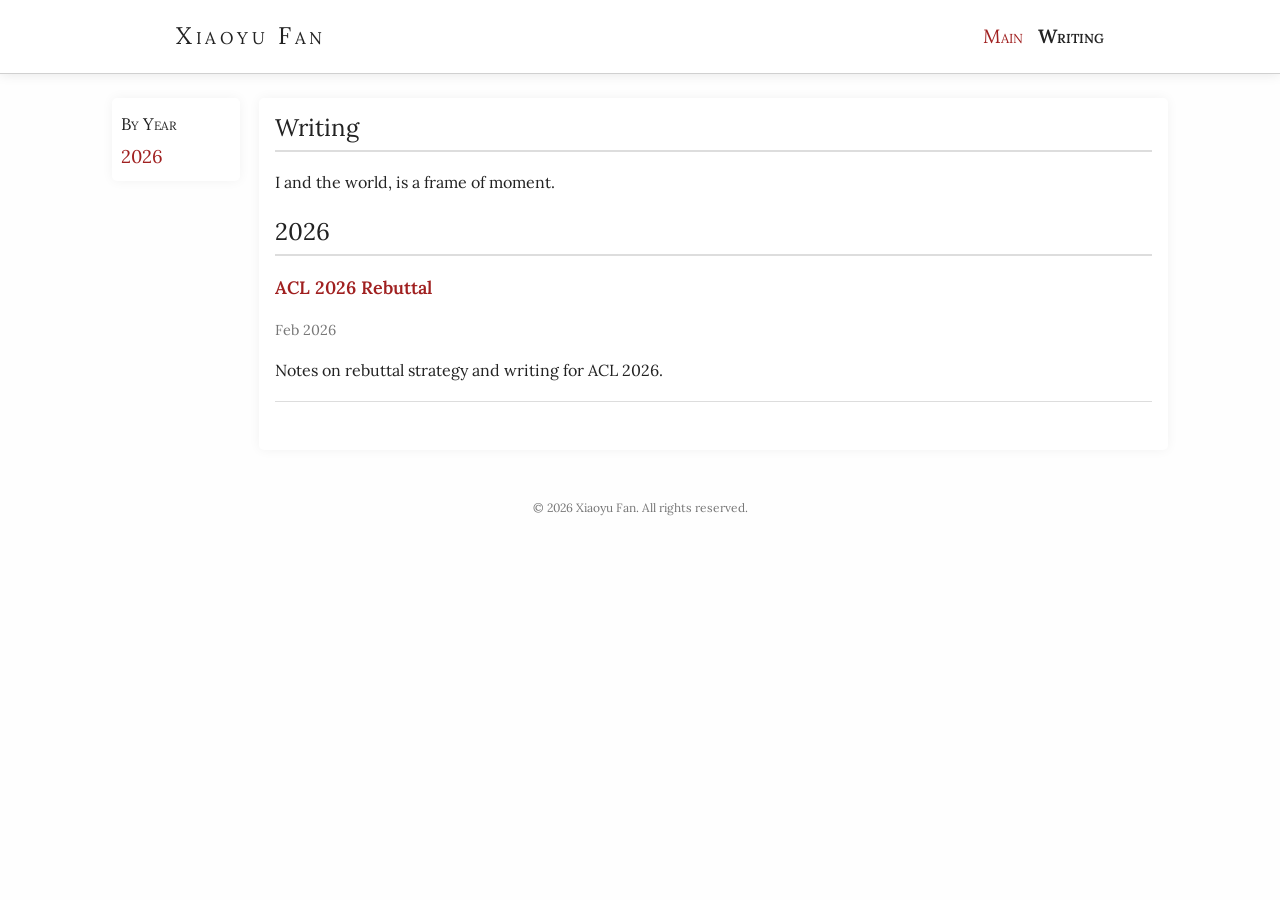
==== writing/index.html @ 4e7b04a3 "My personal academic homepage" ====
<!DOCTYPE html>
<html lang="en">
<head>
  <meta charset="UTF-8">
  <meta http-equiv="X-UA-Compatible" content="IE=edge">
  <meta name="viewport" content="width=device-width, initial-scale=1">
  <title>Writing - Xiaoyu Fan</title>
  <meta name="description" content="Writing by Xiaoyu Fan.">
  <link rel="icon" href="../assets/img/favicon.svg" type="image/svg+xml">

  <link rel="stylesheet" href="../assets/css/font_sans_serif.css">
  <link rel="stylesheet" href="../assets/css/theme-luka.css">
</head>
<body class="theme-luka">
  <nav class="top-nav">
    <div class="nav-container">
      <a class="nav-title" href="../index.html">Xiaoyu Fan</a>
      <div class="nav-links fancy" aria-label="Primary navigation">
        <a href="../index.html">Main</a>
        <a class="active" href="../writing/index.html">Writing</a>
      </div>
    </div>
  </nav>

  <div class="wrapper writing-layout">
    <div class="writing-grid">
      <aside class="year-sidebar boxed">
        <div class="year-sidebar-title">By Year</div>
        <nav class="year-sidebar-links fancy" aria-label="Writing by year">
          <a href="#2026">2026</a>
        </nav>
      </aside>

      <main class="boxed writing-content">
        <h1 class="page-title">Writing</h1>

        <p class="writing-intro">
          I and the world, is a frame of moment.
        </p>

        <section id="2026" class="section">
          <h2 class="section-title">2026</h2>
          <ol class="post-list">
            <li class="post-item">
              <p class="post-title fancy"><a href="2026/acl-2026-rebuttal.html">ACL 2026 Rebuttal</a></p>
              <p class="post-date">Feb 2026</p>
              <p class="post-summary">Notes on rebuttal strategy and writing for ACL 2026.</p>
            </li>
          </ol>
        </section>
      </main>
    </div>

    <footer class="site-footer">
      <p>&copy; 2026 Xiaoyu Fan. All rights reserved.</p>
    </footer>
  </div>

  <script src="../assets/js/scale.fix.js"></script>
</body>
</html>
---- assets/css/font_sans_serif.css ----
@import url("https://fonts.googleapis.com/css2?family=Lora:wght@400;500;600&display=swap");
---- assets/css/theme-luka.css ----
/* ============================================
   Luka Homepage adapted with Carlini-inspired
   typography, colors, navigation, and writing pages.
   ============================================ */

html {
  scroll-behavior: smooth;
}

body {
  margin: 0;
}

body.theme-luka,
body.theme-luka *,
body.theme-luka *::before,
body.theme-luka *::after {
  box-sizing: border-box;
}

:root {
  --page-bg: #fefefe;
  --panel-bg: #ffffff;
  --soft-bg: #f8f8f8;
  --text: #222222;
  --muted: #777777;
  --border: #d0d0d0;
  --light-border: #dddddd;
  --accent: #a02020;
  --accent-hover: #c03030;
  --accent-rule: #c44;
  --shadow: rgba(0, 0, 0, 0.08);
}

body.theme-luka {
  background: var(--page-bg);
  color: var(--text);
  font-family: "Lora", Georgia, "Times New Roman", serif;
  font-size: 16px;
  line-height: 1.7;
  text-rendering: optimizeLegibility;
}

body.theme-luka a {
  color: var(--accent);
  text-decoration: none;
}

body.theme-luka a:hover {
  color: var(--accent-hover);
}

body.theme-luka .fancy a {
  position: relative;
}

body.theme-luka .fancy a::before {
  content: "";
  position: absolute;
  display: block;
  width: 100%;
  height: 2px;
  bottom: 0;
  left: 0;
  background-color: var(--accent-rule);
  transform: scaleX(0);
  transition: transform 0.3s ease;
}

body.theme-luka .fancy a:hover::before {
  transform: scaleX(0.99);
}

body.theme-luka .top-nav {
  width: 100%;
  min-height: 3.5em;
  padding: 1em 0;
  background: #ffffff;
  border-bottom: 1px solid var(--border);
  box-shadow: 0 0 12px rgba(0, 0, 0, 0.1);
  position: sticky;
  top: 0;
  z-index: 1000;
}

body.theme-luka .nav-container {
  width: 100%;
  max-width: 60em;
  margin: 0 auto;
  padding: 0 1em;
  display: flex;
  align-items: center;
  justify-content: space-between;
  gap: 2em;
}

body.theme-luka .nav-title {
  color: var(--text);
  font-size: 150%;
  font-variant: small-caps;
  letter-spacing: 0.15em;
  white-space: nowrap;
}

body.theme-luka .nav-links {
  display: flex;
  align-items: center;
  gap: 0.8em;
  font-size: 120%;
  font-variant: small-caps;
}

body.theme-luka .nav-links a {
  color: var(--accent);
}

body.theme-luka .nav-links a.active {
  color: var(--text);
  font-weight: 600;
}

body.theme-luka .wrapper {
  width: 100%;
  max-width: 60em;
  margin: 0 auto;
  padding: 1.5em 1em 1em;
}

body.theme-luka .main-layout {
  display: grid;
  grid-template-columns: 16em minmax(0, 1fr);
  gap: 1.5em;
  align-items: start;
}

body.theme-luka .boxed {
  background: var(--panel-bg);
  border-radius: 5px;
  box-shadow: 0 0 12px rgba(0, 0, 0, 0.05);
  padding: 1em;
}

body.theme-luka .sidebar {
  position: fixed;
  top: 6em;
  left: max(2em, calc(50% - 30em + 2em));
  width: 16em;
  z-index: 10;
}

body.theme-luka .profile-card {
  background: var(--soft-bg);
  border-right: 1px solid var(--border);
  border-bottom: 1px solid var(--border);
  border-radius: 4px;
  box-shadow: 0 0 6px rgba(0, 0, 0, 0.1);
  padding: 8px;
  text-align: center;
}

body.theme-luka .image.avatar {
  display: block;
  margin: 0 auto 0.8em;
}

body.theme-luka .image.avatar img {
  width: 100%;
  max-width: 190px;
  aspect-ratio: 1;
  border-radius: 5%;
  object-fit: cover;
}

body.theme-luka .site-name {
  margin: 0;
  color: var(--text);
  font-size: 1.15em;
  font-weight: 600;
  line-height: 1.35;
}

body.theme-luka .site-email {
  margin: 0.2em 0 0.55em;
  color: var(--text);
  font-size: 0.9em;
  word-break: break-all;
}

body.theme-luka .social-icons {
  display: flex;
  justify-content: center;
  align-items: center;
  flex-wrap: nowrap;
  gap: 0.35em;
}

body.theme-luka .social-icons a {
  width: 1.7em;
  height: 1.7em;
  display: inline-flex;
  align-items: center;
  justify-content: center;
  font-size: 1.25em;
  line-height: 1;
  white-space: nowrap;
}

body.theme-luka .visitor-card {
  margin: 1.25em auto 0;
  padding: 0.8em;
  border: 1px dashed var(--border);
  border-radius: 4px;
  color: var(--muted);
  text-align: left;
}

body.theme-luka .visitor-card-title {
  margin-bottom: 0.4em;
  color: var(--text);
  font-size: 0.95em;
  font-variant: small-caps;
  letter-spacing: 0.08em;
}

body.theme-luka .visitor-card-body {
  font-size: 0.85em;
  line-height: 1.55;
}

body.theme-luka .content {
  grid-column: 2;
  min-width: 0;
}

body.theme-luka .section {
  margin-bottom: 2em;
}

body.theme-luka .section-title,
body.theme-luka .page-title {
  margin: 0 0 0.7em;
  padding-bottom: 0.35em;
  border-bottom: 2px solid var(--light-border);
  color: var(--text);
  font-size: 1.5em;
  font-weight: 400;
  line-height: 1.15;
}

body.theme-luka .section-body p,
body.theme-luka .article-body p {
  margin: 0 0 0.7em;
}

body.theme-luka .opportunity-box {
  margin-top: 1em;
  padding: 0.95em 1.1em;
  border-left: 3px solid rgba(160, 32, 32, 0.55);
  border-radius: 8px;
  background: #f4f1ef;
  color: var(--text);
}

body.theme-luka .opportunity-box strong {
  color: #b06b50;
}

body.theme-luka .research-keyword {
  text-decoration-line: underline;
  text-decoration-color: #000000;
  text-decoration-thickness: 1.5px;
  text-underline-offset: 0.16em;
}

body.theme-luka .timeline-item {
  position: relative;
  margin-left: 1.1em;
  padding-left: 0.8em;
  padding-bottom: 1.1em;
  border-left: 2px solid var(--light-border);
}

body.theme-luka .timeline-item:last-child {
  padding-bottom: 0;
}

body.theme-luka .timeline-item::before {
  content: "";
  position: absolute;
  left: -0.38em;
  top: 0.7em;
  width: 0.6em;
  height: 0.6em;
  border-radius: 50%;
  background: var(--accent);
}

body.theme-luka .experience-item {
  display: flex;
  align-items: flex-start;
  gap: 1.1em;
}

body.theme-luka .institution-logo {
  width: 76px;
  height: 76px;
  flex-shrink: 0;
  object-fit: contain;
  padding: 2px;
}

body.theme-luka .experience-content p {
  margin: 0 0 0.12em;
}

body.theme-luka .exp-title {
  color: var(--text);
}

body.theme-luka .exp-detail,
body.theme-luka .pub-content .author {
  color: var(--muted);
}

body.theme-luka .exp-period,
body.theme-luka .pub-content .periodical,
body.theme-luka .post-date,
body.theme-luka .article-date {
  font-size: 0.9em;
}

body.theme-luka .exp-period {
  color: var(--text);
}

body.theme-luka .pub-content .periodical,
body.theme-luka .post-date,
body.theme-luka .article-date {
  color: var(--muted);
}

body.theme-luka .publications ol.bibliography {
  list-style: none;
  padding: 0;
  margin: 0;
}

body.theme-luka .publications ol.bibliography li {
  margin-bottom: 1em;
  padding-left: 1em;
  border-left: 3px solid var(--light-border);
}

body.theme-luka .pub-content .title {
  color: var(--text);
  font-weight: 600;
}

body.theme-luka .project-card {
  line-height: 1.7;
}

body.theme-luka .project-card + .project-card {
  margin-top: 1.1em;
}

body.theme-luka .news-list {
  margin: 0;
  padding-left: 1.35em;
  font-size: 1.05em;
}

body.theme-luka .news-list li {
  margin-bottom: 0.45em;
  padding-bottom: 0;
}

body.theme-luka .publication-card {
  display: grid;
  grid-template-columns: minmax(180px, 42%) minmax(0, 1fr);
  gap: 1.6em;
  align-items: start;
}

body.theme-luka .publication-preview {
  min-height: 150px;
  aspect-ratio: 16 / 9;
  display: flex;
  align-items: center;
  justify-content: center;
  border: 1px dashed var(--border);
  border-radius: 8px;
  background:
    linear-gradient(135deg, rgba(160, 32, 32, 0.06), rgba(0, 0, 0, 0.02)),
    var(--soft-bg);
  color: var(--muted);
  text-align: center;
  padding: 1em;
}

body.theme-luka .publication-info h3 {
  margin: 0 0 0.35em;
  color: #2f68c4;
  font-size: 1.18em;
  line-height: 1.35;
}

body.theme-luka .publication-info p {
  margin: 0 0 0.45em;
}

body.theme-luka .publication-authors,
body.theme-luka .publication-venue {
  color: var(--text);
}

body.theme-luka .publication-links {
  margin-top: 1em;
}

body.theme-luka .abstract-button {
  padding: 0;
  border: 0;
  background: transparent;
  font: inherit;
  display: inline;
  color: var(--accent);
  cursor: pointer;
}

body.theme-luka .abstract-button:hover {
  color: var(--accent-hover);
}

body.theme-luka .publication-abstract {
  margin-top: 0.85em;
  color: var(--text);
  font-style: italic;
  line-height: 1.7;
}

body.theme-luka .writing-layout {
  max-width: 68em;
}

body.theme-luka .writing-grid {
  display: grid;
  grid-template-columns: 8em minmax(0, 1fr);
  gap: 1.2em;
  align-items: start;
}

body.theme-luka .year-sidebar {
  position: sticky;
  top: 6em;
  padding: 0.75em 0.55em;
}

body.theme-luka .year-sidebar-title {
  margin-bottom: 0.25em;
  color: var(--text);
  font-size: 1.05em;
  font-variant: small-caps;
}

body.theme-luka .year-sidebar-links {
  display: flex;
  flex-direction: column;
  gap: 0.15em;
  font-size: 1.15em;
  line-height: 1.45;
}

body.theme-luka .writing-content {
  min-width: 0;
}

body.theme-luka .writing-intro {
  margin-bottom: 1.4em;
}

body.theme-luka .post-list {
  list-style: none;
  padding: 0;
  margin: 0;
}

body.theme-luka .post-item {
  margin-bottom: 1.3em;
  padding-bottom: 1.1em;
  border-bottom: 1px solid var(--light-border);
}

body.theme-luka .post-title {
  margin: 0 0 0.2em;
  font-size: 1.12em;
  font-weight: 600;
}

body.theme-luka .post-summary {
  margin: 0.25em 0 0;
  color: var(--text);
}

body.theme-luka .article-header {
  margin-bottom: 1em;
}

body.theme-luka .article-title {
  margin: 0 0 0.35em;
  color: var(--text);
  font-size: 2em;
  font-weight: 400;
  line-height: 1.15;
}

body.theme-luka .article-meta {
  margin: 0;
  color: var(--muted);
}

body.theme-luka .article-body {
  padding-top: 0.5em;
  font-size: 14pt;
}

body.theme-luka .article-body h3 {
  margin: 1.4em 0 0.45em;
  font-size: 1.25em;
  font-weight: 400;
}

body.theme-luka .article-body img {
  display: block;
  max-width: 100%;
  height: auto;
  margin: 1em auto;
  border-radius: 5px;
}

body.theme-luka .article-body blockquote {
  margin: 1em 0;
  padding: 0.2em 1em;
  border-left: 3px solid var(--light-border);
  color: var(--muted);
}

body.theme-luka .article-body table {
  width: 100%;
  margin: 1em 0;
  border-collapse: collapse;
  font-size: 0.9em;
}

body.theme-luka .article-body th,
body.theme-luka .article-body td {
  padding: 0.45em 0.55em;
  border: 1px solid var(--light-border);
  vertical-align: top;
}

body.theme-luka .article-body th {
  background: var(--soft-bg);
  font-weight: 600;
}

body.theme-luka .article-body code {
  font-family: "SFMono-Regular", Consolas, monospace;
  font-size: 0.9em;
}

body.theme-luka .article-body pre {
  overflow-x: auto;
  padding: 0.8em;
  background: var(--soft-bg);
  border-radius: 5px;
}

body.theme-luka hr {
  display: block;
  margin: 0.9em 0;
  border: 0;
  border-top: 1px solid rgba(0, 0, 0, 0.2);
}

body.theme-luka .site-footer {
  width: 100%;
  padding: 3em 0 1em;
  color: var(--muted);
  text-align: center;
  font-size: 0.75em;
}

body.theme-luka h1,
body.theme-luka h2,
body.theme-luka h3,
body.theme-luka h4,
body.theme-luka strong {
  color: var(--text);
}

@media all and (max-width: 700px) {
  body.theme-luka .nav-container {
    align-items: flex-start;
    flex-direction: column;
    gap: 0.4em;
  }

  body.theme-luka .nav-title {
    font-size: 135%;
  }

  body.theme-luka .nav-links {
    font-size: 110%;
  }

  body.theme-luka .main-layout {
    grid-template-columns: 1fr;
  }

  body.theme-luka .sidebar {
    position: static;
    width: auto;
  }

  body.theme-luka .content {
    grid-column: auto;
  }

  body.theme-luka .profile-card {
    max-width: 18em;
    margin: 0 auto;
  }

  body.theme-luka .publication-card {
    grid-template-columns: 1fr;
    gap: 1em;
  }

  body.theme-luka .writing-grid {
    grid-template-columns: 1fr;
  }

  body.theme-luka .year-sidebar {
    position: static;
  }

  body.theme-luka .year-sidebar-links {
    flex-direction: row;
    flex-wrap: wrap;
    gap: 0.8em;
  }

  body.theme-luka .article-title {
    font-size: 1.55em;
  }
}
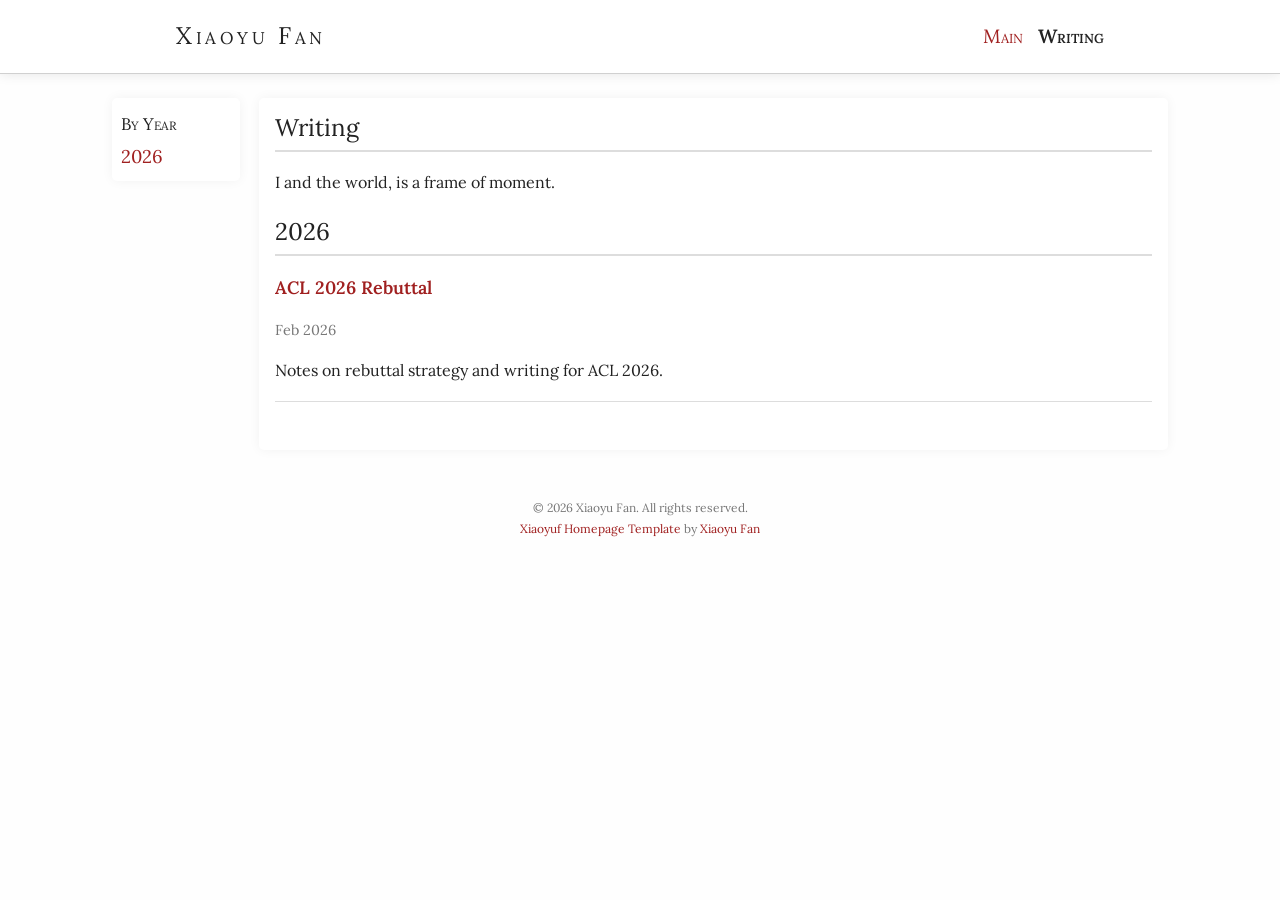
==== commit 9fa2c629: "© 2026 Xiaoyu Fan. All rights reserved. Xiaoyuf Homepage Template by Xiaoyu Fan" ====
--- a/writing/index.html
+++ b/writing/index.html
@@ -52,7 +52,11 @@
     </div>
 
     <footer class="site-footer">
-      <p>&copy; 2026 Xiaoyu Fan. All rights reserved.</p>
+      <p>
+        &copy; 2026 Xiaoyu Fan. All rights reserved.
+        <br>
+        <span class="template-credit"><a href="https://github.com/Fanxyjumping/Xiaoyuf-homepage-template">Xiaoyuf Homepage Template</a> by <a href="../index.html">Xiaoyu Fan</a></span>
+      </p>
     </footer>
   </div>
 
--- a/assets/css/theme-luka.css
+++ b/assets/css/theme-luka.css
@@ -225,6 +225,13 @@
 body.theme-luka .visitor-card-body {
   font-size: 0.85em;
   line-height: 1.55;
+}
+
+body.theme-luka .visitor-card-body img {
+  display: block;
+  width: 100%;
+  height: auto;
+  border: 0;
 }
 
 body.theme-luka .content {
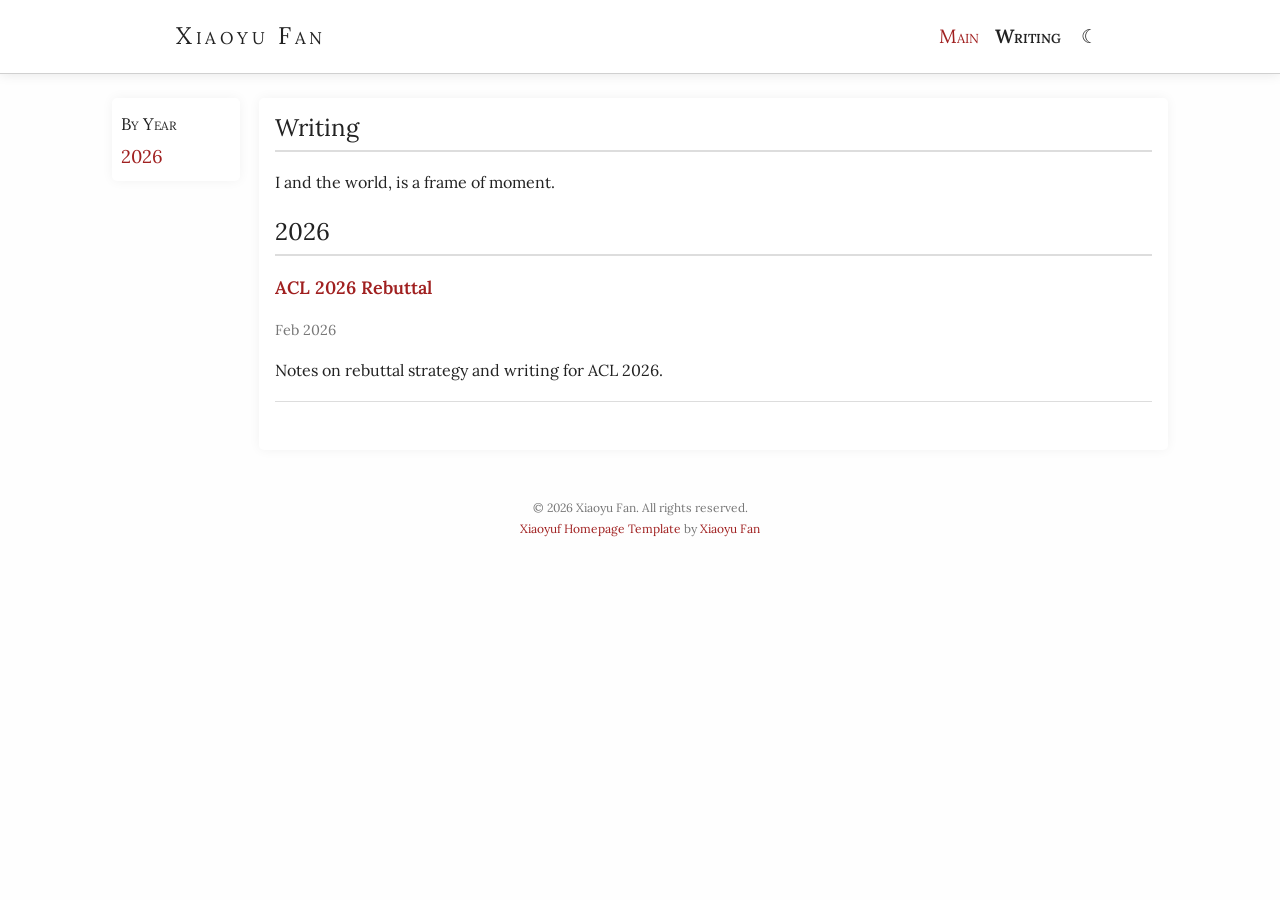
==== commit dc644443: "Update profile and add dark mode" ====
--- a/writing/index.html
+++ b/writing/index.html
@@ -6,18 +6,22 @@
   <meta name="viewport" content="width=device-width, initial-scale=1">
   <title>Writing - Xiaoyu Fan</title>
   <meta name="description" content="Writing by Xiaoyu Fan.">
-  <link rel="icon" href="../assets/img/favicon.svg" type="image/svg+xml">
+  <link rel="icon" href="../assets/img/favicon.jpg" type="image/jpeg">
 
   <link rel="stylesheet" href="../assets/css/font_sans_serif.css">
-  <link rel="stylesheet" href="../assets/css/theme-luka.css">
+  <script>try { document.documentElement.dataset.theme = localStorage.getItem('theme') === 'dark' ? 'dark' : 'light'; } catch (error) { document.documentElement.dataset.theme = 'light'; }</script>
+  <link rel="stylesheet" href="../assets/css/theme-luka.css?v=20260929-theme">
 </head>
 <body class="theme-luka">
   <nav class="top-nav">
     <div class="nav-container">
       <a class="nav-title" href="../index.html">Xiaoyu Fan</a>
-      <div class="nav-links fancy" aria-label="Primary navigation">
-        <a href="../index.html">Main</a>
-        <a class="active" href="../writing/index.html">Writing</a>
+      <div class="nav-actions">
+        <div class="nav-links fancy" aria-label="Primary navigation">
+          <a href="../index.html">Main</a>
+          <a class="active" href="../writing/index.html">Writing</a>
+        </div>
+        <button class="theme-toggle" type="button" aria-label="Switch to dark mode" title="Switch to dark mode"><span class="theme-moon" aria-hidden="true">☾</span><span class="theme-sun" aria-hidden="true">☼</span></button>
       </div>
     </div>
   </nav>
@@ -61,5 +65,6 @@
   </div>
 
   <script src="../assets/js/scale.fix.js"></script>
+  <script src="../assets/js/theme.js?v=20260929"></script>
 </body>
 </html>
--- a/assets/css/theme-luka.css
+++ b/assets/css/theme-luka.css
@@ -30,6 +30,27 @@
   --accent-hover: #c03030;
   --accent-rule: #c44;
   --shadow: rgba(0, 0, 0, 0.08);
+  --opportunity-bg: #f4f1ef;
+  --nav-bg: #ffffff;
+  --preview-bg: #ffffff;
+  --preview-shade: rgba(0, 0, 0, 0.02);
+  --hairline: rgba(0, 0, 0, 0.2);
+}
+
+:root[data-theme="dark"] {
+  color-scheme: dark;
+  --page-bg: #171717;
+  --panel-bg: #1b1b1b;
+  --soft-bg: #242424;
+  --text: #ffffff;
+  --muted: #b6b6b6;
+  --border: #515151;
+  --light-border: #494949;
+  --opportunity-bg: #282323;
+  --nav-bg: #1b1b1b;
+  --preview-bg: #ffffff;
+  --preview-shade: rgba(255, 255, 255, 0.02);
+  --hairline: rgba(255, 255, 255, 0.25);
 }
 
 body.theme-luka {
@@ -75,7 +96,7 @@
   width: 100%;
   min-height: 3.5em;
   padding: 1em 0;
-  background: #ffffff;
+  background: var(--nav-bg);
   border-bottom: 1px solid var(--border);
   box-shadow: 0 0 12px rgba(0, 0, 0, 0.1);
   position: sticky;
@@ -108,6 +129,44 @@
   gap: 0.8em;
   font-size: 120%;
   font-variant: small-caps;
+}
+
+body.theme-luka .nav-actions {
+  display: flex;
+  align-items: center;
+  gap: 0.9em;
+  flex-shrink: 0;
+}
+
+body.theme-luka .theme-toggle {
+  width: 1.5em;
+  height: 1.5em;
+  padding: 0;
+  border: 0;
+  background: transparent;
+  color: var(--text);
+  font: inherit;
+  font-size: 1.2em;
+  line-height: 1;
+  cursor: pointer;
+}
+
+body.theme-luka .theme-toggle:hover {
+  opacity: 0.7;
+}
+
+body.theme-luka .theme-toggle:focus-visible {
+  outline: 2px solid var(--accent);
+  outline-offset: 3px;
+}
+
+body.theme-luka .theme-sun,
+:root[data-theme="dark"] body.theme-luka .theme-moon {
+  display: none;
+}
+
+:root[data-theme="dark"] body.theme-luka .theme-sun {
+  display: inline;
 }
 
 body.theme-luka .nav-links a {
@@ -187,11 +246,24 @@
 }
 
 body.theme-luka .social-icons {
+  position: relative;
   display: flex;
   justify-content: center;
   align-items: center;
   flex-wrap: nowrap;
   gap: 0.35em;
+}
+
+body.theme-luka .email-copy-status {
+  position: absolute;
+  top: 100%;
+  left: 0;
+  right: 0;
+  min-height: 1.2em;
+  color: var(--text);
+  font-size: 0.75em;
+  line-height: 1.2;
+  pointer-events: none;
 }
 
 body.theme-luka .social-icons a {
@@ -207,11 +279,11 @@
 
 body.theme-luka .visitor-card {
   margin: 1.25em auto 0;
-  padding: 0.8em;
+  padding: 0.45em;
   border: 1px dashed var(--border);
   border-radius: 4px;
   color: var(--muted);
-  text-align: left;
+  text-align: center;
 }
 
 body.theme-luka .visitor-card-title {
@@ -224,7 +296,7 @@
 
 body.theme-luka .visitor-card-body {
   font-size: 0.85em;
-  line-height: 1.55;
+  line-height: 1;
 }
 
 body.theme-luka .visitor-card-body img {
@@ -264,7 +336,7 @@
   padding: 0.95em 1.1em;
   border-left: 3px solid rgba(160, 32, 32, 0.55);
   border-radius: 8px;
-  background: #f4f1ef;
+  background: var(--opportunity-bg);
   color: var(--text);
 }
 
@@ -274,7 +346,7 @@
 
 body.theme-luka .research-keyword {
   text-decoration-line: underline;
-  text-decoration-color: #000000;
+  text-decoration-color: var(--text);
   text-decoration-thickness: 1.5px;
   text-underline-offset: 0.16em;
 }
@@ -371,6 +443,33 @@
   margin-top: 1.1em;
 }
 
+body.theme-luka .honors-list {
+  margin: 0;
+  padding-left: 1.35em;
+  color: var(--text);
+  font-size: 1.05em;
+  font-weight: 400;
+}
+
+body.theme-luka .honors-list li {
+  margin-bottom: 0.45em;
+  padding-bottom: 0;
+}
+
+body.theme-luka .honor-row {
+  display: grid;
+  grid-template-columns: minmax(0, 1fr) auto;
+  align-items: baseline;
+  gap: 1em;
+}
+
+body.theme-luka .honor-year {
+  color: var(--text);
+  font-style: italic;
+  font-weight: 400;
+  white-space: nowrap;
+}
+
 body.theme-luka .news-list {
   margin: 0;
   padding-left: 1.35em;
@@ -398,11 +497,28 @@
   border: 1px dashed var(--border);
   border-radius: 8px;
   background:
-    linear-gradient(135deg, rgba(160, 32, 32, 0.06), rgba(0, 0, 0, 0.02)),
+    linear-gradient(135deg, rgba(160, 32, 32, 0.06), var(--preview-shade)),
     var(--soft-bg);
   color: var(--muted);
   text-align: center;
   padding: 1em;
+}
+
+body.theme-luka .publication-preview-image {
+  min-height: 0;
+  aspect-ratio: 3785 / 1677;
+  padding: 0;
+  overflow: hidden;
+  border-style: solid;
+  background: var(--preview-bg);
+}
+
+body.theme-luka .publication-preview img {
+  width: 100%;
+  height: 100%;
+  max-width: 100%;
+  display: block;
+  object-fit: contain;
 }
 
 body.theme-luka .publication-info h3 {
@@ -442,8 +558,9 @@
 body.theme-luka .publication-abstract {
   margin-top: 0.85em;
   color: var(--text);
+  font-size: 0.9em;
   font-style: italic;
-  line-height: 1.7;
+  line-height: 1.55;
 }
 
 body.theme-luka .writing-layout {
@@ -587,7 +704,7 @@
   display: block;
   margin: 0.9em 0;
   border: 0;
-  border-top: 1px solid rgba(0, 0, 0, 0.2);
+  border-top: 1px solid var(--hairline);
 }
 
 body.theme-luka .site-footer {
@@ -621,6 +738,11 @@
     font-size: 110%;
   }
 
+  body.theme-luka .nav-actions {
+    width: 100%;
+    justify-content: space-between;
+  }
+
   body.theme-luka .main-layout {
     grid-template-columns: 1fr;
   }
@@ -642,6 +764,15 @@
   body.theme-luka .publication-card {
     grid-template-columns: 1fr;
     gap: 1em;
+  }
+
+  body.theme-luka .honor-row {
+    grid-template-columns: 1fr;
+    gap: 0;
+  }
+
+  body.theme-luka .honor-year {
+    justify-self: end;
   }
 
   body.theme-luka .writing-grid {
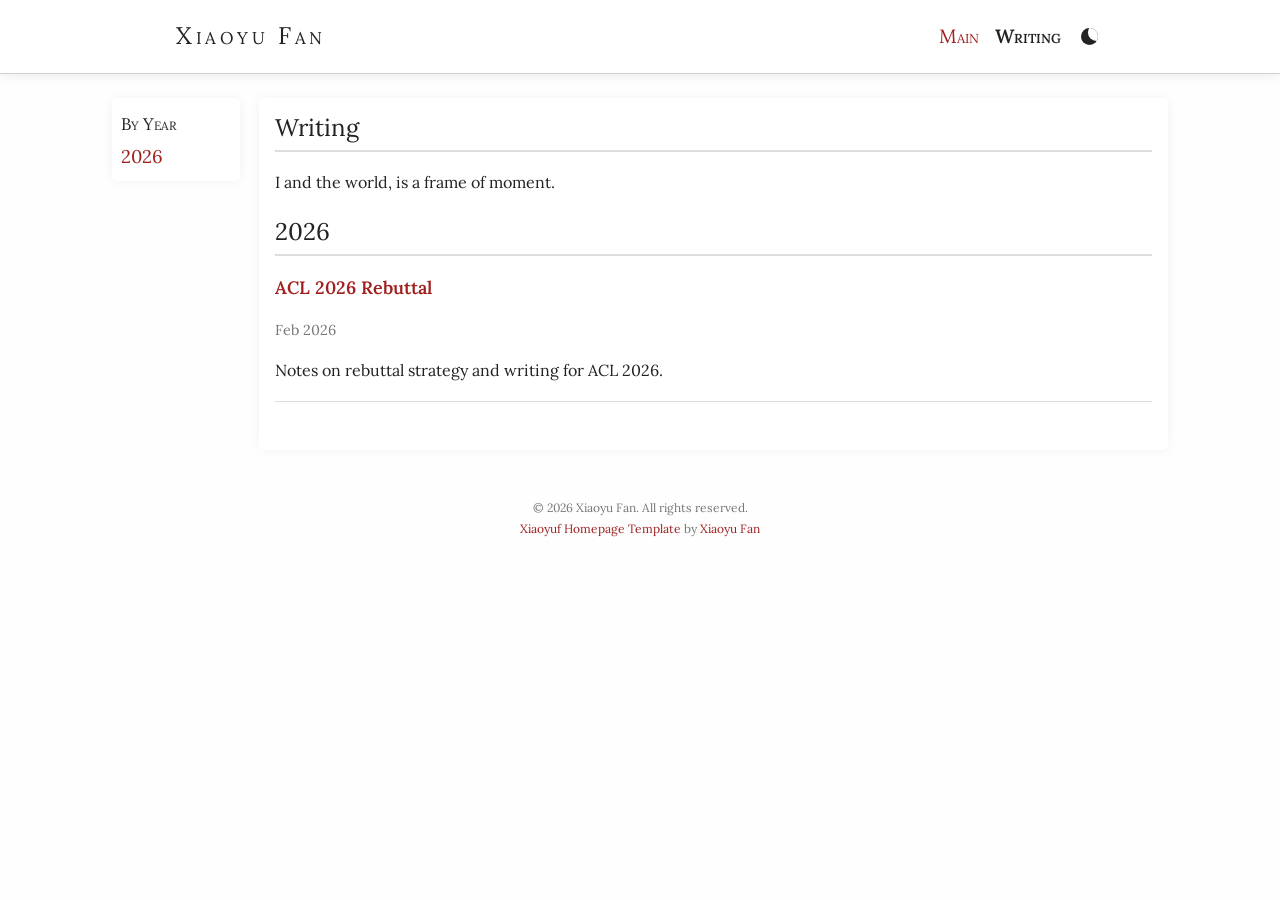
==== commit 15b54da4: "Use solid moon for theme toggle" ====
--- a/writing/index.html
+++ b/writing/index.html
@@ -10,7 +10,7 @@
 
   <link rel="stylesheet" href="../assets/css/font_sans_serif.css">
   <script>try { document.documentElement.dataset.theme = localStorage.getItem('theme') === 'dark' ? 'dark' : 'light'; } catch (error) { document.documentElement.dataset.theme = 'light'; }</script>
-  <link rel="stylesheet" href="../assets/css/theme-luka.css?v=20260929-theme">
+  <link rel="stylesheet" href="../assets/css/theme-luka.css?v=20260929-moon">
 </head>
 <body class="theme-luka">
   <nav class="top-nav">
@@ -21,7 +21,7 @@
           <a href="../index.html">Main</a>
           <a class="active" href="../writing/index.html">Writing</a>
         </div>
-        <button class="theme-toggle" type="button" aria-label="Switch to dark mode" title="Switch to dark mode"><span class="theme-moon" aria-hidden="true">☾</span><span class="theme-sun" aria-hidden="true">☼</span></button>
+        <button class="theme-toggle" type="button" aria-label="Switch to dark mode" title="Switch to dark mode"><span class="theme-moon" aria-hidden="true"></span><span class="theme-sun" aria-hidden="true">☼</span></button>
       </div>
     </div>
   </nav>
--- a/assets/css/theme-luka.css
+++ b/assets/css/theme-luka.css
@@ -141,6 +141,9 @@
 body.theme-luka .theme-toggle {
   width: 1.5em;
   height: 1.5em;
+  display: inline-flex;
+  align-items: center;
+  justify-content: center;
   padding: 0;
   border: 0;
   background: transparent;
@@ -149,6 +152,27 @@
   font-size: 1.2em;
   line-height: 1;
   cursor: pointer;
+}
+
+body.theme-luka .theme-moon {
+  position: relative;
+  display: block;
+  width: 0.9em;
+  height: 0.9em;
+  overflow: hidden;
+  border-radius: 50%;
+  background: currentColor;
+}
+
+body.theme-luka .theme-moon::after {
+  content: "";
+  position: absolute;
+  top: -0.2em;
+  left: 0.35em;
+  width: 0.9em;
+  height: 0.9em;
+  border-radius: 50%;
+  background: var(--nav-bg);
 }
 
 body.theme-luka .theme-toggle:hover {
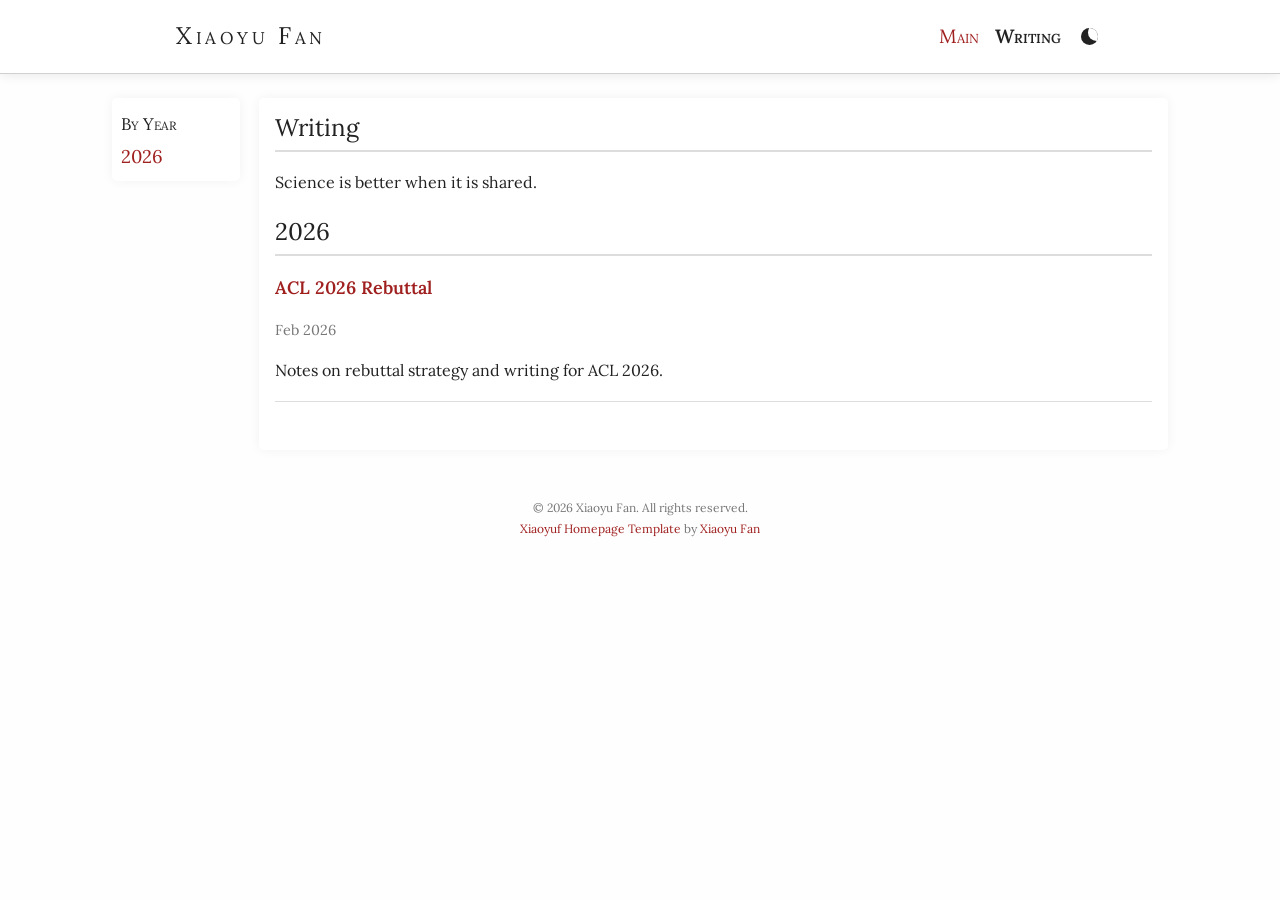
==== commit 427f2aa2: "Update Writing intro and Misc section text" ====
--- a/writing/index.html
+++ b/writing/index.html
@@ -39,7 +39,7 @@
         <h1 class="page-title">Writing</h1>
 
         <p class="writing-intro">
-          I and the world, is a frame of moment.
+          Science is better when it is shared.
         </p>
 
         <section id="2026" class="section">
